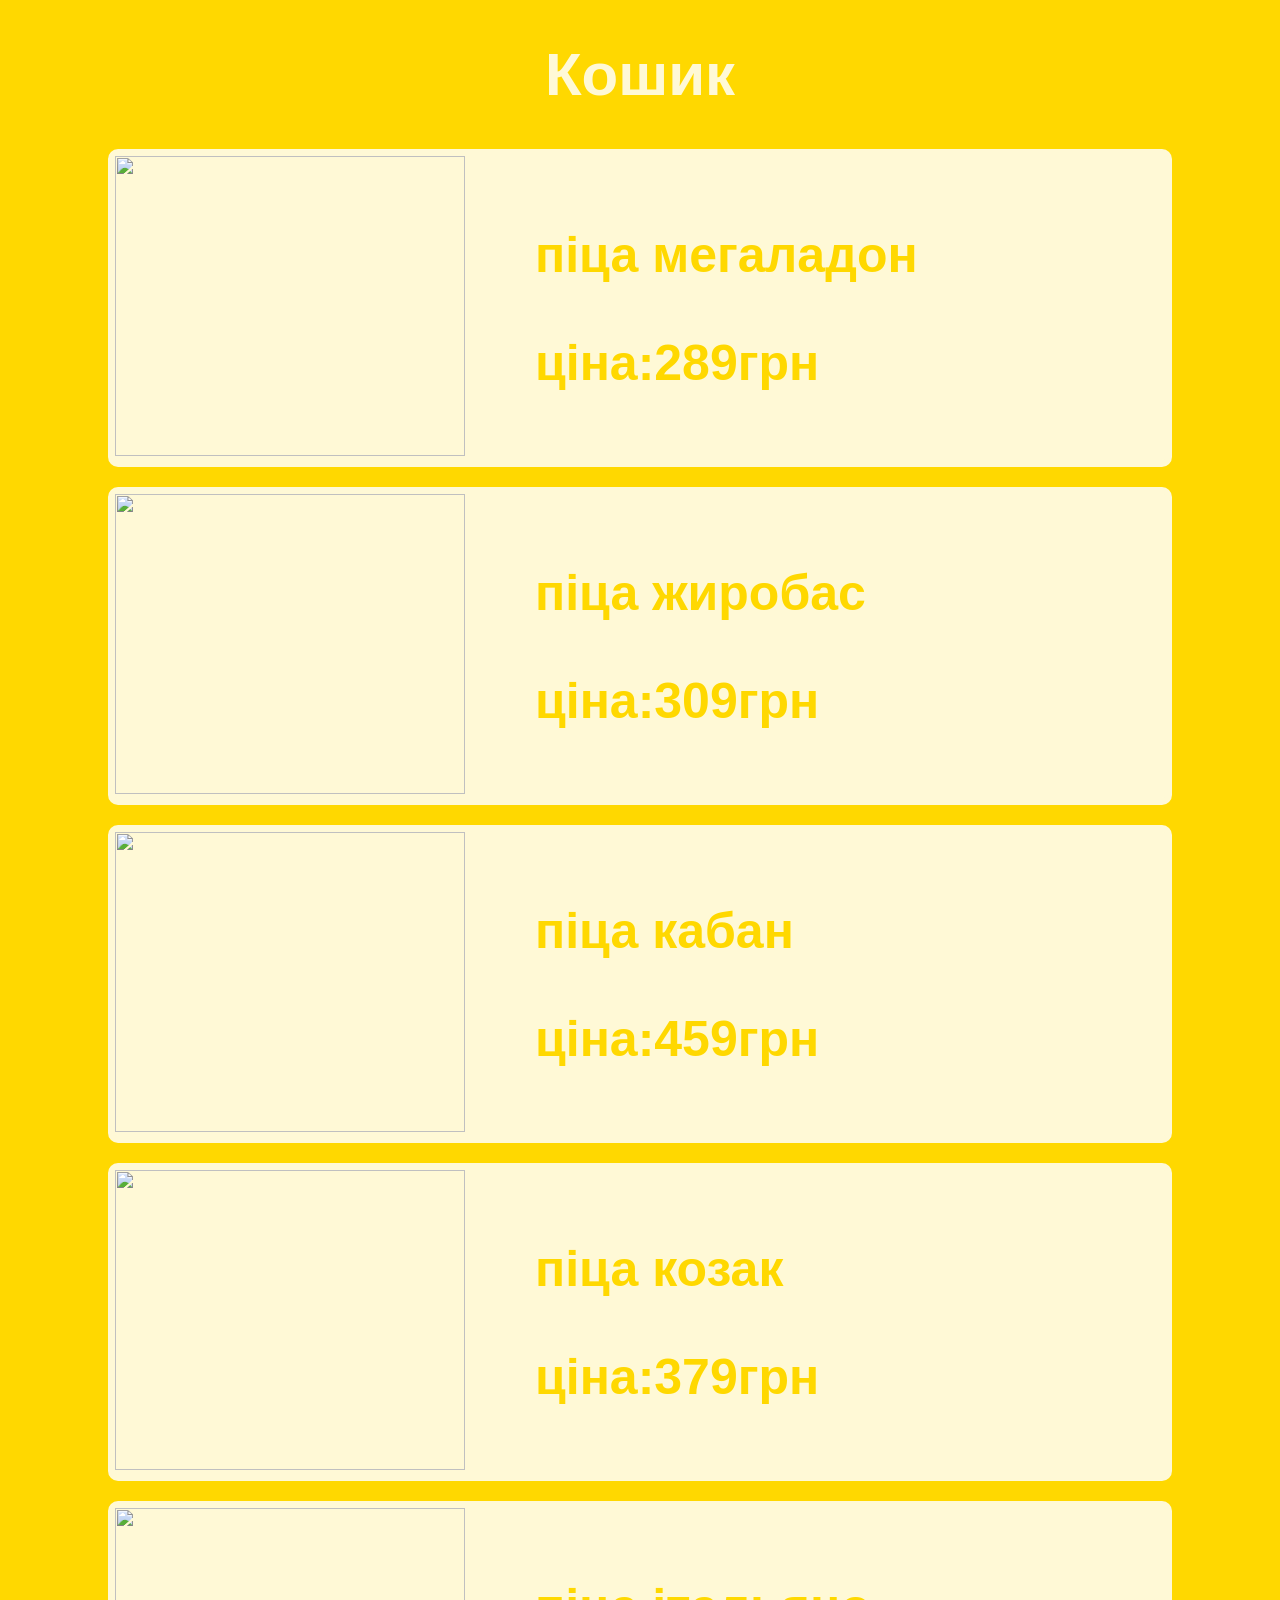
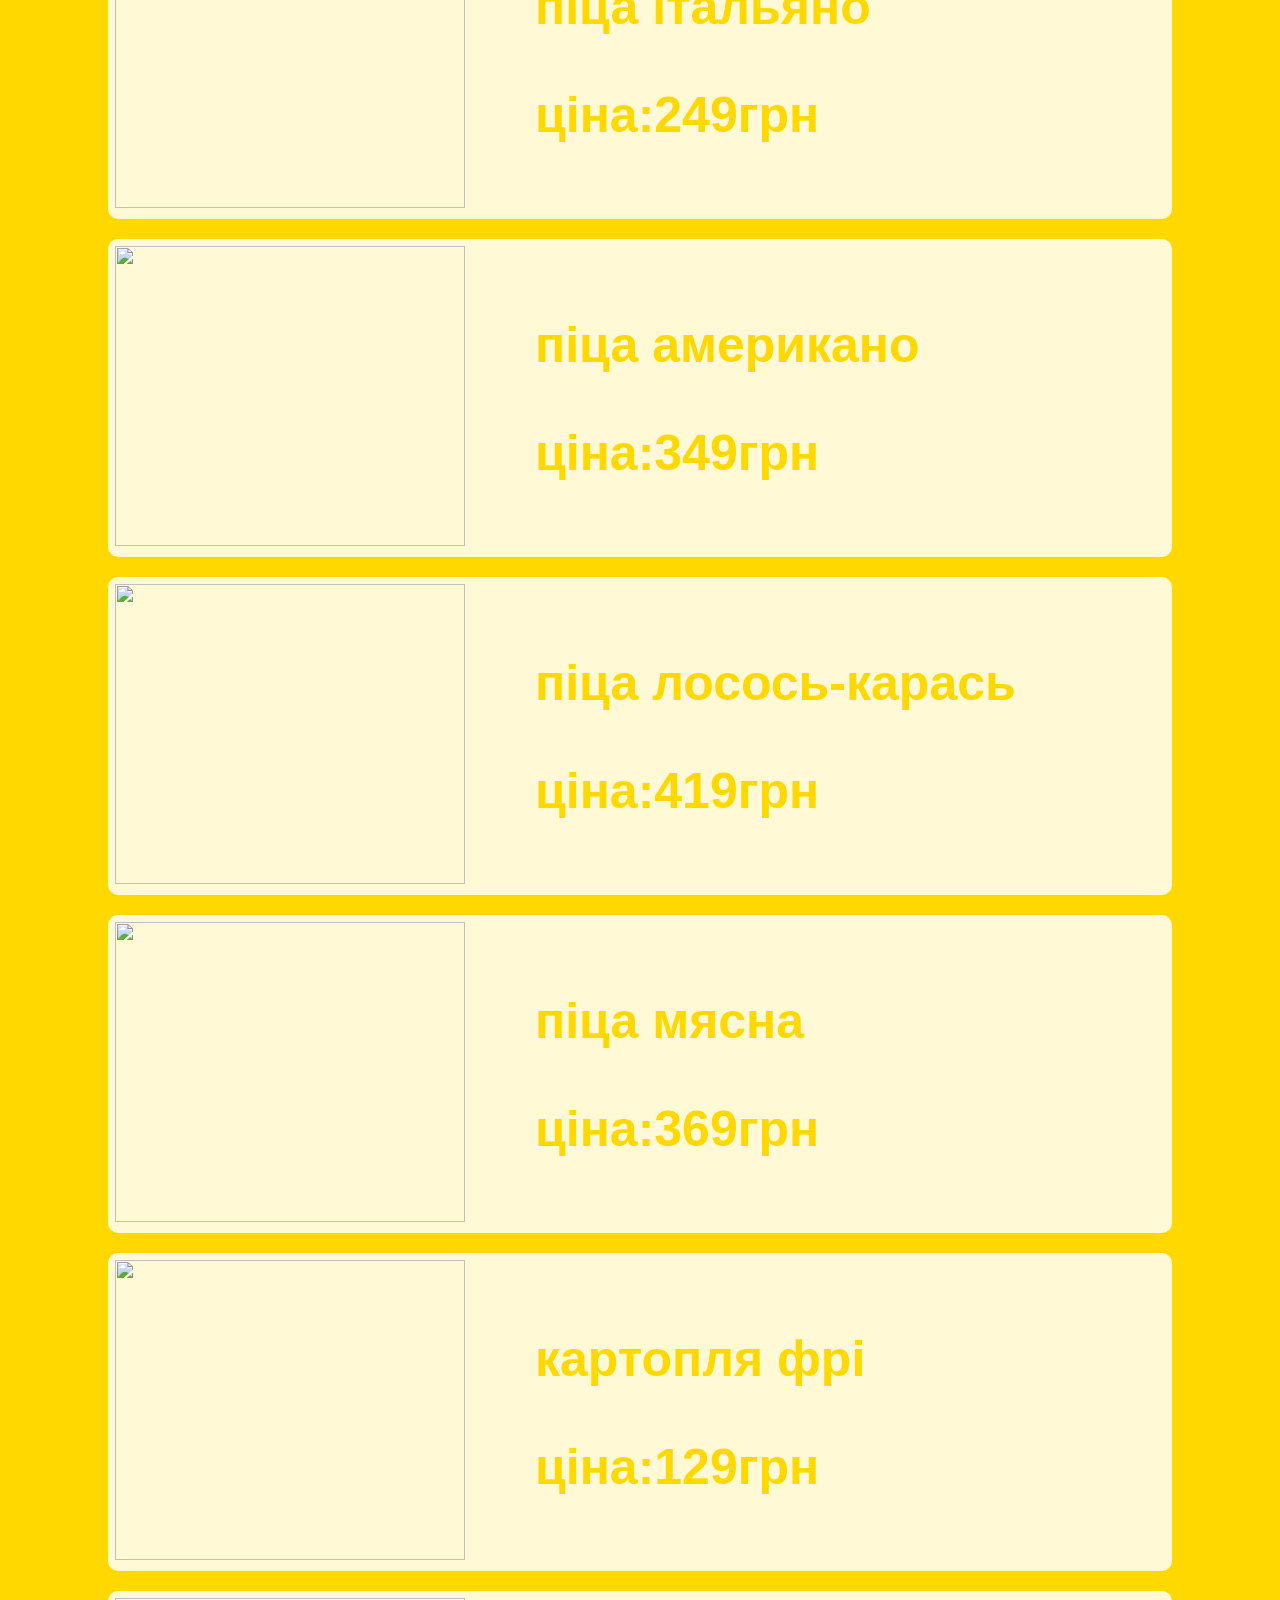
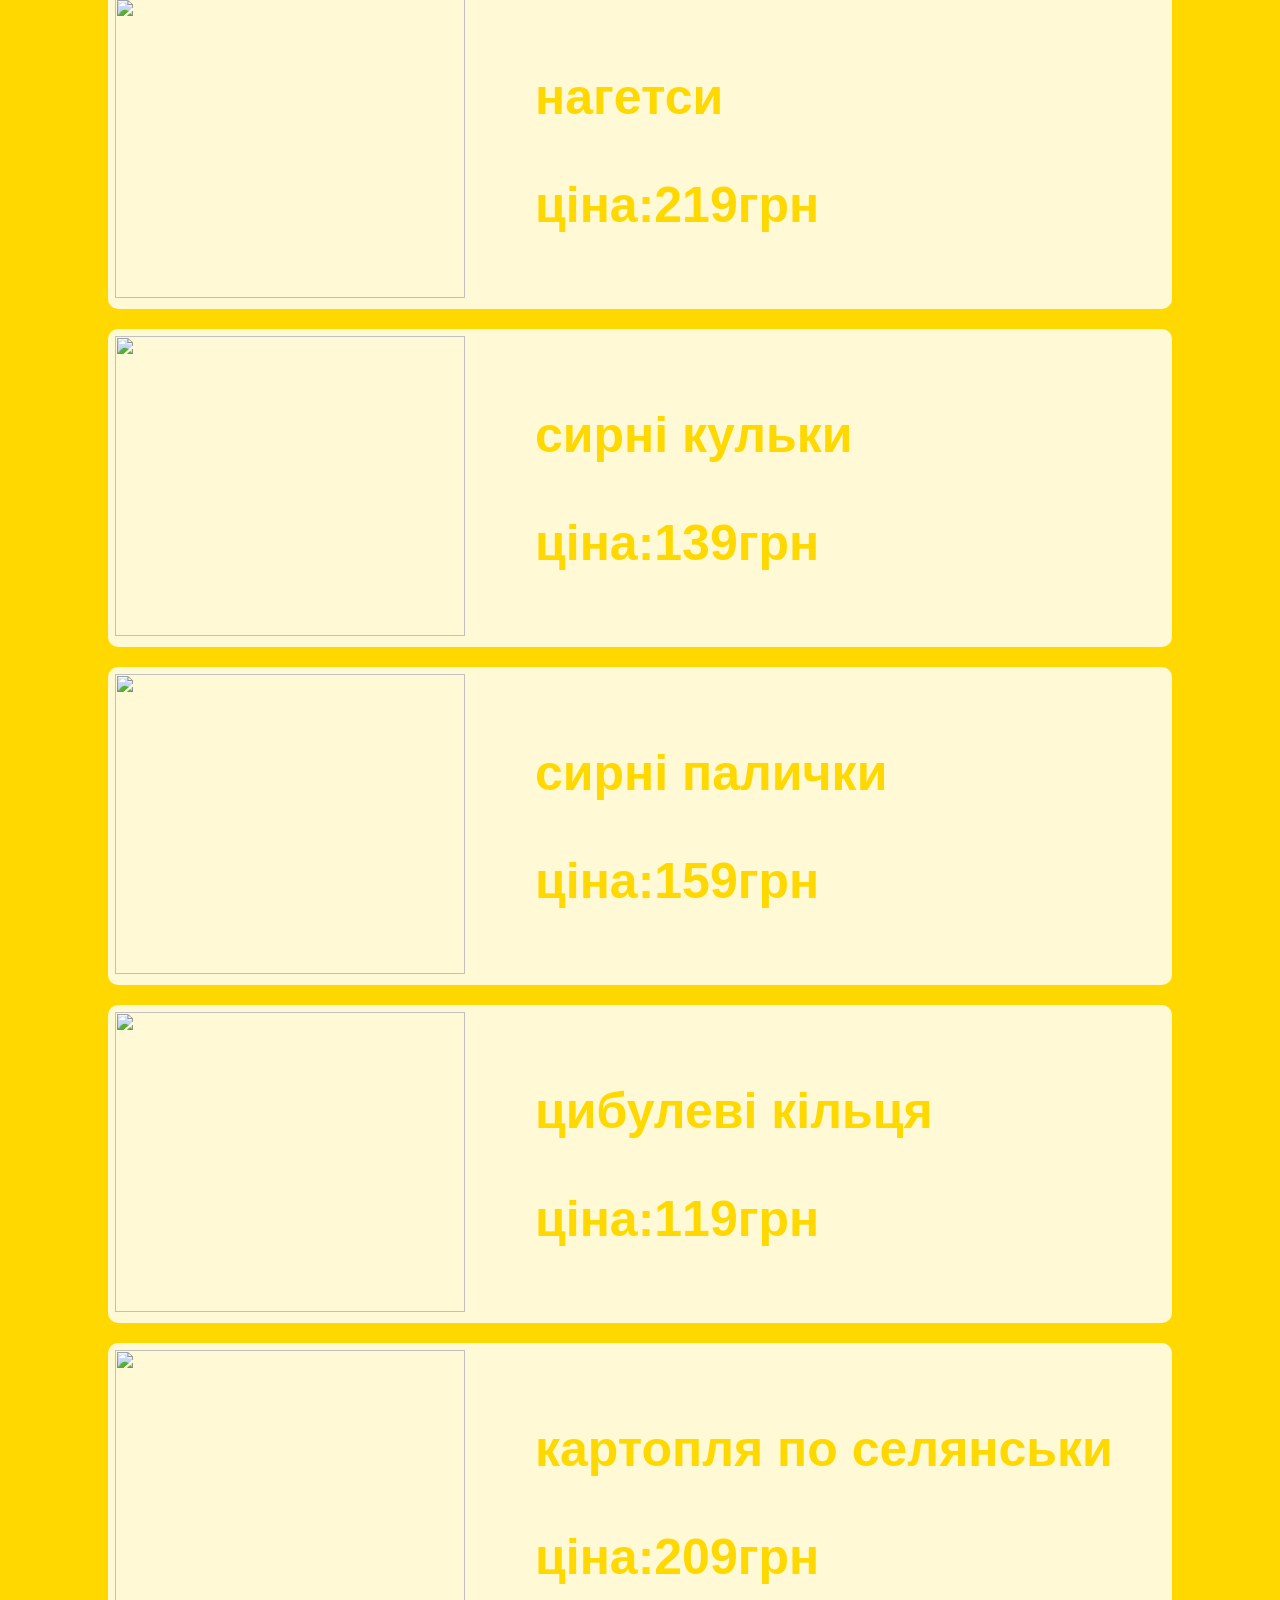
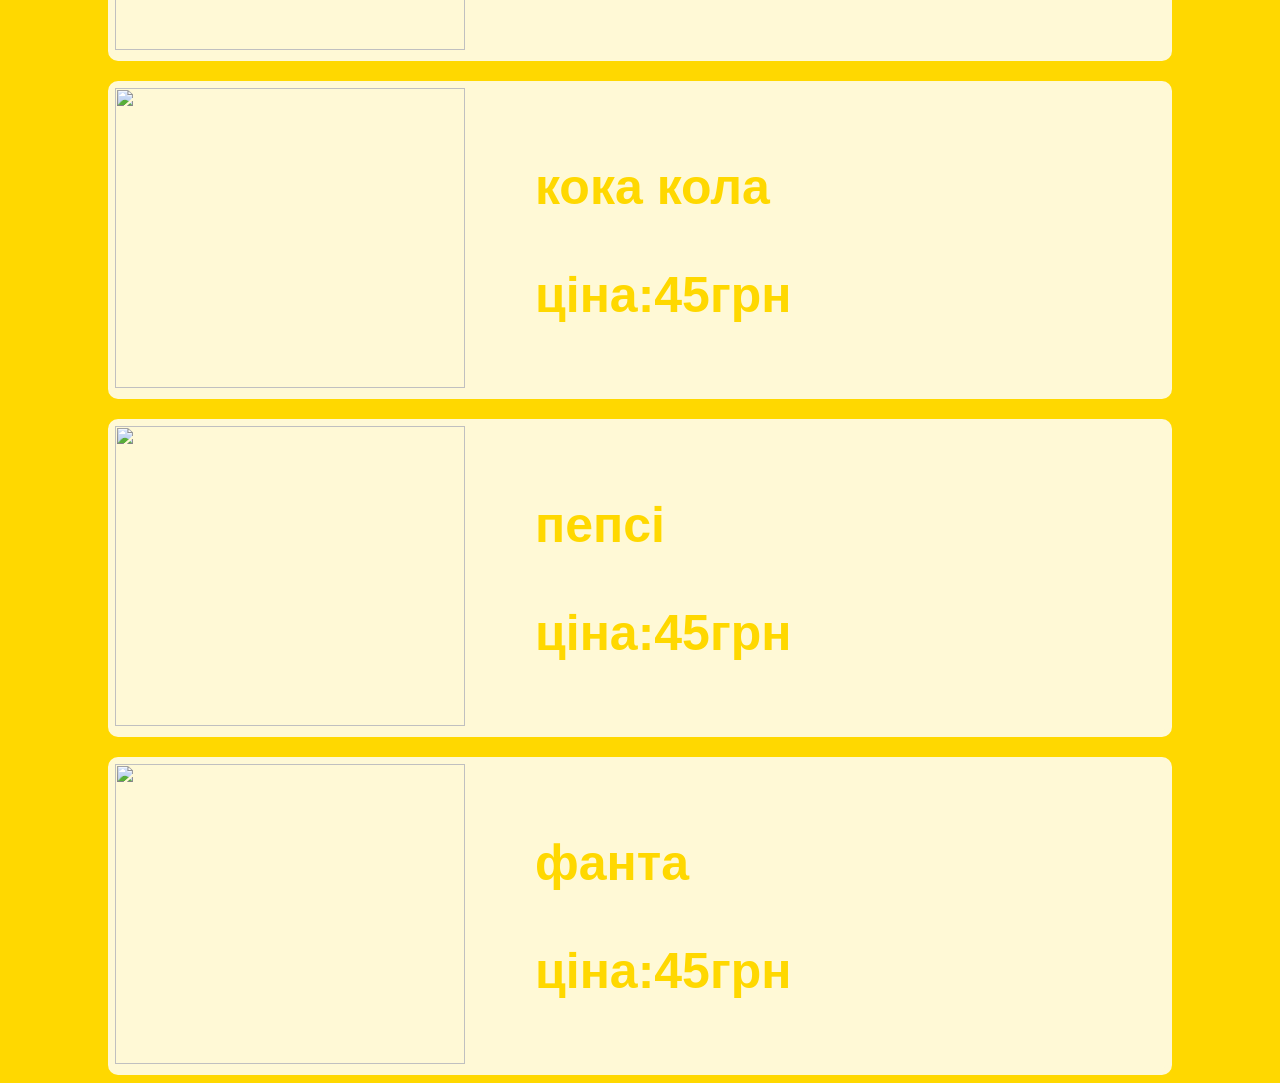
==== busket.html @ 2c3bb1b1 "Add files via upload" ====
<!DOCTYPE html>
<html lang="en">
<head>
    <link rel="stylesheet" href="StylesForBusket.css">
    <title>кошик</title>
    <meta charset="UTF-8">
    <meta name="viewport" content="width=device-width, initial-scale=1.0">
</head>
<body>
    <h1>Кошик</h1>
<div class="pizzadiv">
        <div class="pizzadivmegaladon">
        <div class="IPD">
        <img class="fri" src="https://roll-club.od.ua/wp-content/uploads/2023/12/9.jpg" />
        </div>
        <div class="PIDO">
        <p><b>піца мегаладон</b></p>
        <p><b>ціна:289грн</b></p>
        </div>
        </div>
        </div>

<div class="pizzadiv">
        <div class="pizzadivzirobas">
        <div class="IPD">
        <img class="fri" src="https://freepngimg.com/save/35730-pepperoni-pizza-image/1538x776" />
        </div>
        <div class="PIDO">
        <p><b>піца жиробас</b></p>
        <p><b>ціна:309грн</b></p>
        </div>
        </div>
        </div>

<div class="pizzadiv">
        <div class="pizzadivkaban">
        <div class="IPD">
        <img class="fri" src="https://assets.dots.live/misteram-public/c7532faf-e5f4-4d15-beea-370f78d43656.png" />
        </div>
        <div class="PIDO">
        <p><b>піца кабан</b></p>
        <p><b>ціна:459грн</b></p>
        </div>
        </div>
        </div>

<div class="pizzadiv">
        <div class="pizzadivkozak">
        <div class="IPD">
        <img class="fri" src="https://assets.dots.live/misteram-public/018ecd76-459f-7210-a38e-01dc44ea8025-826x0.png" />
        </div>
        <div class="PIDO">
        <p><b>піца козак</b></p>
        <p><b>ціна:379грн</b></p>
        </div>
        </div>
        </div>

<div class="pizzadiv">
        <div class="pizzadivitaliano">
        <div class="IPD">
        <img class="fri" src="https://shuba.life/static/content/thumbs/1824x912/9/8b/x44j6o---c2x1x50px50p-up--672e84bb4aa99695dda100c9130db8b9.jpg" />
        </div>
        <div class="PIDO">
        <p><b>піца італьяно</b></p>
        <p><b>ціна:249грн</b></p>
        </div>
        </div>
        </div>

<div class="pizzadiv">
        <div class="pizzadivamericano">
        <div class="IPD">
        <img class="fri" src="https://family-place.vn.ua/uploads/636e48b657e30.jpg" />
        </div>
        <div class="PIDO">
        <p><b>піца американо</b></p>
        <p><b>ціна:349грн</b></p>
        </div>
        </div>
        </div>

<div class="pizzadiv">
        <div class="pizzadivfish">
        <div class="IPD">
        <img class="fri" src="https://assets.dots.live/misteram-public/57ce707b-554e-4d7d-868a-64840048059e-826x0.png" />
        </div>
        <div class="PIDO">
        <p><b>піца лосось-карась</b></p>
        <p><b>ціна:419грн</b></p>
        </div>
        </div>
        </div>

<div class="pizzadiv">
        <div class="pizzadivmeat">
        <div class="IPD">
        <img class="fri" src="https://rovero.ua/images/product_images/info_images/190_0.webp" />
        </div>
        <div class="PIDO">
        <p><b>піца мясна</b></p>
        <p><b>ціна:369грн</b></p>
        </div>
        </div>
        </div>


<div class="pizzadiv">
        <div class="pizzadivfri">
        <div class="IPD">
        <img class="fri" src="https://assets.dots.live/misteram-public/018fd0b0-b7fb-72ae-ab0c-ac87978b1a55-826x0.png" />
        </div>
        <div class="PIDO">
        <p><b>картопля фрі</b></p>
        <p><b>ціна:129грн</b></p>
        </div>
        </div>
        </div>

<div class="pizzadiv">
        <div class="pizzadivnugets">
        <div class="IPD">
        <img class="fri" src="https://png.pngtree.com/png-vector/20250703/ourmid/pngtree-chicken-nuggets-isolated-on-white-background-png-image_16600125.webp" />
        </div>
        <div class="PIDO">
        <p><b>нагетси</b></p>
        <p><b>ціна:219грн</b></p>
        </div>
        </div>
        </div>

<div class="pizzadiv">
        <div class="pizzadivCB">
        <div class="IPD">
        <img class="fri" src="https://png.pngtree.com/png-vector/20250614/ourmid/pngtree-cheese-balls-in-a-bowl-isolated-on-transparent-background-png-image_16536321.png" />
        </div>
        <div class="PIDO">
        <p><b>сирні кульки</b></p>
        <p><b>ціна:139грн</b></p>
        </div>
        </div>
        </div>

<div class="pizzadiv">
        <div class="pizzadivCS">
        <div class="IPD">
        <img class="fri" src="https://mrgrill.ua/storage/products/images/big/B0eGLYNbbt4EWDrrcWBW4qXu7eyHByIyyUyqj4gX.png?v=1722513194" />
        </div>
        <div class="PIDO">
        <p><b>сирні палички</b></p>
        <p><b>ціна:159грн</b></p>
        </div>
        </div>
        </div>

<div class="pizzadiv">
        <div class="pizzadivOS">
        <div class="IPD">
        <img class="fri" src="https://wowsushi.com.ua/wp-content/uploads/2024/12/onion.webp" />
        </div>
        <div class="PIDO">
        <p><b>цибулеві кільця</b></p>
        <p><b>ціна:119грн</b></p>
        </div>
        </div>
        </div>

<div class="pizzadiv">
        <div class="pizzadivfri2">
        <div class="IPD">
        <img class="fri" src="https://www.uman.prontopizza.ua/wp-content/uploads/2020/06/photo_2021-01-08_15-34-50.jpg" />
        </div>
        <div class="PIDO">
        <p><b>картопля по селянськи</b></p>
        <p><b>ціна:209грн</b></p>
        </div>
        </div>
        </div>

<div class="pizzadiv">
        <div class="pizzadivcola">
        <div class="IPD">
        <img class="fri" src="https://i.pinimg.com/474x/1c/43/cf/1c43cfc30df2812719ec1c1cbb60930f.jpg" />
        </div>
        <div class="PIDO">
        <p><b>кока кола</b></p>
        <p><b>ціна:45грн</b></p>
        </div>
        </div>
        </div>

<div class="pizzadiv">
        <div class="pizzadivpepsi">
        <div class="IPD">
        <img class="fri" src="https://www.freepnglogos.com/uploads/pepsi-png-logo/pepsi-logo-pepsi-symbol-meaning-history-png-logo-3.png" />
        </div>
        <div class="PIDO">
        <p><b>пепсі</b></p>
        <p><b>ціна:45грн</b></p>
        </div>
        </div>
        </div>

<div class="pizzadiv">
        <div class="pizzadivfanta">
        <div class="IPD">
        <img class="fri" src="https://upload.wikimedia.org/wikipedia/commons/5/59/Fanta_logo_%282018%29.png?utm_source=ru.wikipedia.org&utm_campaign=index&utm_content=original" />
        </div>
        <div class="PIDO">
        <p><b>фанта</b></p>
        <p><b>ціна:45грн</b></p>
        </div>
        </div>
        </div>

</body>
</html>
---- StylesForBusket.css ----
body {
    font-family: sans-serif;
    background-color: #FFD800;
}

h1 {
    color: #FFF9D6;
    font-size: 60px;
    text-align: center;
}

.fri {
    width: 350px;
    height: 300px;
}

.PIDO {
    margin-top: 20px;
    font-size: 50px;
    color: #FFD800;
    margin-left: 70px;
}

.pizzadiv {
    border: 7px solid #FFF9D6;
    background-color: #FFF9D6;
    border-radius: 10px;
    margin-top: 20px;
    margin-left: 100px;
    margin-right: 100px;
    display: flex;
}

.pizzadivzirobas {
    display: flex;
}

.pizzadivmegaladon {
    display: flex;
}

.pizzadivkaban {
    display: flex;
}

.pizzadivkozak {
    display: flex;
}

.pizzadivmeat {
    display: flex;
}

.pizzadivitaliano {
    display: flex;
}

.pizzadivamericano {
    display: flex;
}

.pizzadivfish {
    display: flex;
}

.pizzadivfri {
    display: flex;
}

.pizzadivnugets {
    display: flex;
}

.pizzadivCS {
    display: flex;
}

.pizzadivCB {
    display: flex;
}

.pizzadivfri2 {
    display: flex;
}

.pizzadivOS {
    display: flex;
}

.pizzadivpepsi {
    display: flex;
}

.pizzadivfanta {
    display: flex;
}

.pizzadivcola {
    display: flex;
}
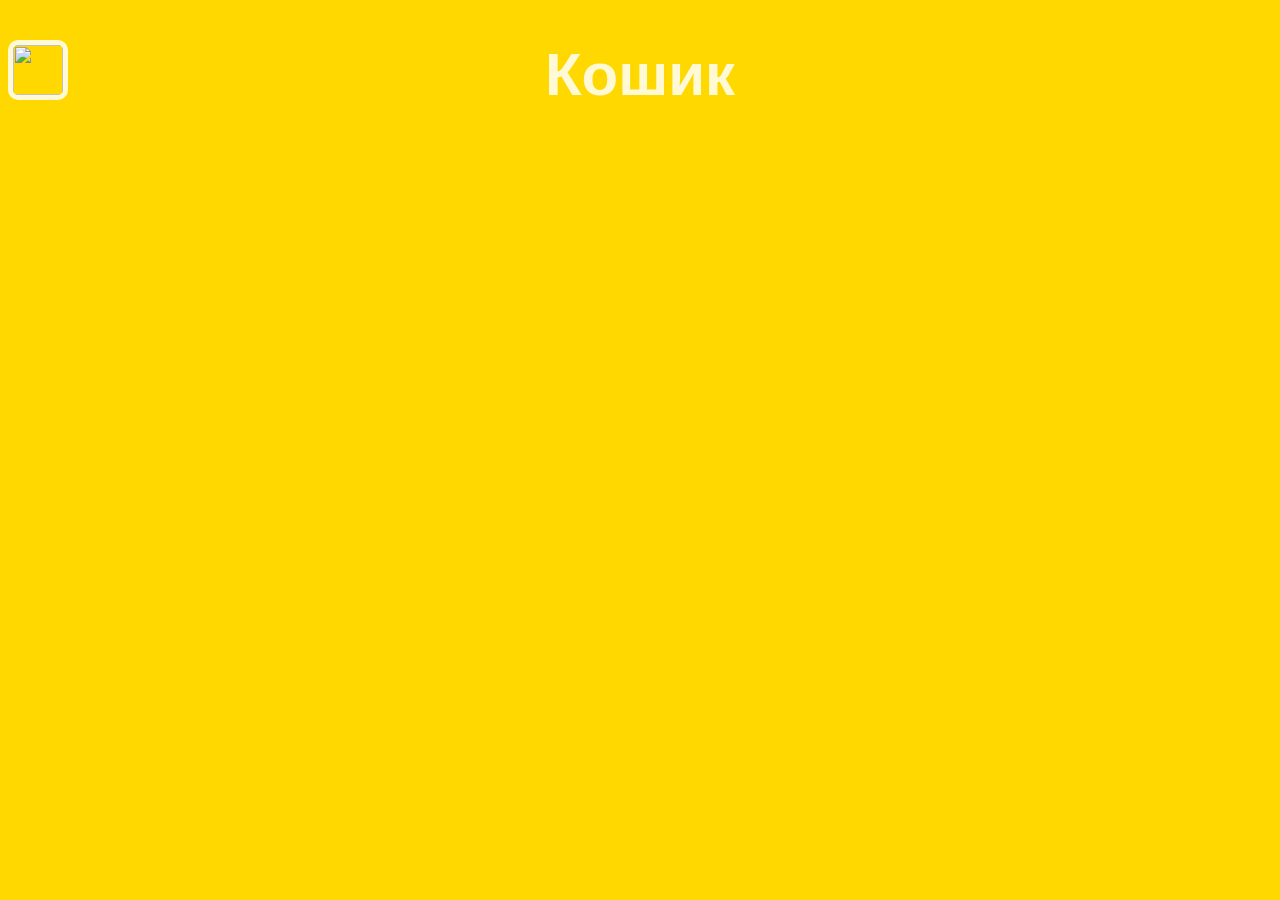
==== commit 3c4f555a: "Update busket.html" ====
--- a/busket.html
+++ b/busket.html
@@ -7,9 +7,12 @@
     <meta name="viewport" content="width=device-width, initial-scale=1.0">
 </head>
 <body>
+        <div class = "koshik">
+            <a href="pizza.html"><img class="buskut" src="https://encrypted-tbn0.gstatic.com/images?q=tbn:ANd9GcSYRJ1TPQvZ0zdYKz_sLXc5sc206g7X4566COmrrEkKB-57je-ujXNjMeII&s=10" /></a>
+        </div>
+
     <h1>Кошик</h1>
-<div class="pizzadiv">
-        <div class="pizzadivmegaladon">
+<div class="pizzadiv pizzadivmegaladon">
         <div class="IPD">
         <img class="fri" src="https://roll-club.od.ua/wp-content/uploads/2023/12/9.jpg" />
         </div>
@@ -18,10 +21,8 @@
         <p><b>ціна:289грн</b></p>
         </div>
         </div>
-        </div>
-
-<div class="pizzadiv">
-        <div class="pizzadivzirobas">
+
+<div class="pizzadiv pizzadivzirobas">
         <div class="IPD">
         <img class="fri" src="https://freepngimg.com/save/35730-pepperoni-pizza-image/1538x776" />
         </div>
@@ -30,10 +31,8 @@
         <p><b>ціна:309грн</b></p>
         </div>
         </div>
-        </div>
-
-<div class="pizzadiv">
-        <div class="pizzadivkaban">
+
+<div class="pizzadiv pizzadivkaban">
         <div class="IPD">
         <img class="fri" src="https://assets.dots.live/misteram-public/c7532faf-e5f4-4d15-beea-370f78d43656.png" />
         </div>
@@ -42,10 +41,8 @@
         <p><b>ціна:459грн</b></p>
         </div>
         </div>
-        </div>
-
-<div class="pizzadiv">
-        <div class="pizzadivkozak">
+
+<div class="pizzadiv pizzadivkozak">
         <div class="IPD">
         <img class="fri" src="https://assets.dots.live/misteram-public/018ecd76-459f-7210-a38e-01dc44ea8025-826x0.png" />
         </div>
@@ -54,10 +51,8 @@
         <p><b>ціна:379грн</b></p>
         </div>
         </div>
-        </div>
-
-<div class="pizzadiv">
-        <div class="pizzadivitaliano">
+
+<div class="pizzadiv pizzadivitaliano">
         <div class="IPD">
         <img class="fri" src="https://shuba.life/static/content/thumbs/1824x912/9/8b/x44j6o---c2x1x50px50p-up--672e84bb4aa99695dda100c9130db8b9.jpg" />
         </div>
@@ -66,10 +61,8 @@
         <p><b>ціна:249грн</b></p>
         </div>
         </div>
-        </div>
-
-<div class="pizzadiv">
-        <div class="pizzadivamericano">
+
+<div class="pizzadiv pizzadivamericano">
         <div class="IPD">
         <img class="fri" src="https://family-place.vn.ua/uploads/636e48b657e30.jpg" />
         </div>
@@ -78,10 +71,8 @@
         <p><b>ціна:349грн</b></p>
         </div>
         </div>
-        </div>
-
-<div class="pizzadiv">
-        <div class="pizzadivfish">
+
+<div class="pizzadiv pizzadivfish">
         <div class="IPD">
         <img class="fri" src="https://assets.dots.live/misteram-public/57ce707b-554e-4d7d-868a-64840048059e-826x0.png" />
         </div>
@@ -90,10 +81,8 @@
         <p><b>ціна:419грн</b></p>
         </div>
         </div>
-        </div>
-
-<div class="pizzadiv">
-        <div class="pizzadivmeat">
+
+<div class="pizzadiv pizzadivmeat">
         <div class="IPD">
         <img class="fri" src="https://rovero.ua/images/product_images/info_images/190_0.webp" />
         </div>
@@ -102,11 +91,9 @@
         <p><b>ціна:369грн</b></p>
         </div>
         </div>
-        </div>
-
-
-<div class="pizzadiv">
-        <div class="pizzadivfri">
+
+
+<div class="pizzadiv pizzadivfri">
         <div class="IPD">
         <img class="fri" src="https://assets.dots.live/misteram-public/018fd0b0-b7fb-72ae-ab0c-ac87978b1a55-826x0.png" />
         </div>
@@ -115,10 +102,8 @@
         <p><b>ціна:129грн</b></p>
         </div>
         </div>
-        </div>
-
-<div class="pizzadiv">
-        <div class="pizzadivnugets">
+
+<div class="pizzadiv pizzadivnugets">
         <div class="IPD">
         <img class="fri" src="https://png.pngtree.com/png-vector/20250703/ourmid/pngtree-chicken-nuggets-isolated-on-white-background-png-image_16600125.webp" />
         </div>
@@ -127,10 +112,8 @@
         <p><b>ціна:219грн</b></p>
         </div>
         </div>
-        </div>
-
-<div class="pizzadiv">
-        <div class="pizzadivCB">
+
+<div class="pizzadiv pizzadivCB">
         <div class="IPD">
         <img class="fri" src="https://png.pngtree.com/png-vector/20250614/ourmid/pngtree-cheese-balls-in-a-bowl-isolated-on-transparent-background-png-image_16536321.png" />
         </div>
@@ -139,10 +122,8 @@
         <p><b>ціна:139грн</b></p>
         </div>
         </div>
-        </div>
-
-<div class="pizzadiv">
-        <div class="pizzadivCS">
+
+<div class="pizzadiv pizzadivCS">
         <div class="IPD">
         <img class="fri" src="https://mrgrill.ua/storage/products/images/big/B0eGLYNbbt4EWDrrcWBW4qXu7eyHByIyyUyqj4gX.png?v=1722513194" />
         </div>
@@ -151,10 +132,8 @@
         <p><b>ціна:159грн</b></p>
         </div>
         </div>
-        </div>
-
-<div class="pizzadiv">
-        <div class="pizzadivOS">
+
+<div class="pizzadiv pizzadivOS">
         <div class="IPD">
         <img class="fri" src="https://wowsushi.com.ua/wp-content/uploads/2024/12/onion.webp" />
         </div>
@@ -163,10 +142,8 @@
         <p><b>ціна:119грн</b></p>
         </div>
         </div>
-        </div>
-
-<div class="pizzadiv">
-        <div class="pizzadivfri2">
+
+<div class="pizzadiv pizzadivvilagge">
         <div class="IPD">
         <img class="fri" src="https://www.uman.prontopizza.ua/wp-content/uploads/2020/06/photo_2021-01-08_15-34-50.jpg" />
         </div>
@@ -175,10 +152,8 @@
         <p><b>ціна:209грн</b></p>
         </div>
         </div>
-        </div>
-
-<div class="pizzadiv">
-        <div class="pizzadivcola">
+
+<div class="pizzadiv pizzadivcola">
         <div class="IPD">
         <img class="fri" src="https://i.pinimg.com/474x/1c/43/cf/1c43cfc30df2812719ec1c1cbb60930f.jpg" />
         </div>
@@ -187,10 +162,8 @@
         <p><b>ціна:45грн</b></p>
         </div>
         </div>
-        </div>
-
-<div class="pizzadiv">
-        <div class="pizzadivpepsi">
+
+<div class="pizzadiv pizzadivpepsi">
         <div class="IPD">
         <img class="fri" src="https://www.freepnglogos.com/uploads/pepsi-png-logo/pepsi-logo-pepsi-symbol-meaning-history-png-logo-3.png" />
         </div>
@@ -199,10 +172,8 @@
         <p><b>ціна:45грн</b></p>
         </div>
         </div>
-        </div>
-
-<div class="pizzadiv">
-        <div class="pizzadivfanta">
+
+<div class="pizzadiv pizzadivfanta">
         <div class="IPD">
         <img class="fri" src="https://upload.wikimedia.org/wikipedia/commons/5/59/Fanta_logo_%282018%29.png?utm_source=ru.wikipedia.org&utm_campaign=index&utm_content=original" />
         </div>
@@ -211,7 +182,72 @@
         <p><b>ціна:45грн</b></p>
         </div>
         </div>
-        </div>
+
+        <script>
+    // Функція для застосування збережених стилів для ВСІХ активних класів
+    function applyAllSavedStyles() {
+        // Отримуємо масив збережених других класів із localStorage (якщо нічого немає — порожній масив)
+        let savedClasses = JSON.parse(localStorage.getItem('activeBuskerClasses')) || [];
+
+        savedClasses.forEach(secondClass => {
+            let baseClass = secondClass;
+            if (baseClass.endsWith('2')) {
+                baseClass = baseClass.slice(0, -1);
+            }
+
+            // Ховаємо елементи з другим класом
+            document.querySelectorAll('.' + secondClass).forEach(el => {
+                el.style.setProperty('display', 'none', 'important');
+            });
+
+            // Показуємо елементи з базовим класом
+            document.querySelectorAll('.' + baseClass).forEach(el => {
+                el.style.setProperty('display', 'flex', 'important');
+            });
+        });
+    }
+
+    // ЗАСТОСУВАННЯ ПРИ ЗАВАНТАЖЕННІ СТОРІНКИ
+    (function() {
+        window.addEventListener('DOMContentLoaded', applyAllSavedStyles);
+        // Дублюємо на випадок, якщо DOM вже завантажився
+        if (document.readyState === 'complete' || document.readyState === 'interactive') {
+            applyAllSavedStyles();
+        }
+    })();
+
+    // ОБРОБКА КЛІКІВ ПО ПОСИЛАННЯХ
+    document.addEventListener('click', function(event) {
+        const targetLink = event.target.closest('a');
+        if (!targetLink) return;
+
+        const classList = targetLink.classList;
+        if (classList.length < 2) return;
+
+        const secondClass = classList[1]; 
+
+        // Отримуємо поточний список збережених класів
+        let savedClasses = JSON.parse(localStorage.getItem('activeBuskerClasses')) || [];
+
+        // Додаємо новий клас до списку, якщо його там ще немає
+        if (!savedClasses.includes(secondClass)) {
+            savedClasses.push(secondClass);
+            localStorage.setItem('activeBuskerClasses', JSON.stringify(savedClasses));
+        }
+
+        // Застосовуємо стилі для всіх збережених елементів на поточній сторінці
+        applyAllSavedStyles();
+
+        // Перехід на іншу сторінку з затримкою для збереження в localStorage
+        const href = targetLink.getAttribute('href');
+        if (href && href !== '#' && !href.startsWith('javascript:')) {
+            event.preventDefault();
+            setTimeout(function() {
+                window.location.href = href;
+            }, 50);
+        }
+    });
+</script>
 
 </body>
-</html>+</html>
--- a/StylesForBusket.css
+++ b/StylesForBusket.css
@@ -21,6 +21,22 @@
     margin-left: 70px;
 }
 
+.buskut {
+    transition: 0.15s;
+    width:50px;
+    height:50px;
+    border:5px solid #FFF9D6;
+    border-radius:10px;
+    position: fixed;
+}
+
+.buskut:hover {
+    width:55px;
+    height:55px;
+    border:5.5px solid #FFF9D6;
+    border-radius:11.5px;
+}
+
 .pizzadiv {
     border: 7px solid #FFF9D6;
     background-color: #FFF9D6;
@@ -32,69 +48,139 @@
 }
 
 .pizzadivzirobas {
-    display: flex;
+    display: none;
 }
 
 .pizzadivmegaladon {
-    display: flex;
+    display: none;
 }
 
 .pizzadivkaban {
-    display: flex;
+    display: none;
 }
 
 .pizzadivkozak {
-    display: flex;
+    display: none;
 }
 
 .pizzadivmeat {
-    display: flex;
+    display: none;
 }
 
 .pizzadivitaliano {
-    display: flex;
+    display: none;
 }
 
 .pizzadivamericano {
-    display: flex;
+    display: none;
 }
 
 .pizzadivfish {
-    display: flex;
+    display: none;
 }
 
 .pizzadivfri {
-    display: flex;
+    display: none;
 }
 
 .pizzadivnugets {
-    display: flex;
+    display: none;
 }
 
 .pizzadivCS {
-    display: flex;
+    display: none;
 }
 
 .pizzadivCB {
-    display: flex;
+    display: none;
+}
+
+.pizzadivvilagge {
+    display: none;
+}
+
+.pizzadivOS {
+    display: none;
+}
+
+.pizzadivpepsi {
+    display: none;
+}
+
+.pizzadivfanta {
+    display: none;
+}
+
+.pizzadivcola {
+    display: none;
+}
+
+
+
+.pizzadivzirobas2 {
+    text-decoration: none;
+}
+
+.pizzadivmegaladon2 {
+    text-decoration: none;
+}
+
+.pizzadivkaban2 {
+    text-decoration: none;
+}
+
+.pizzadivkozak2 {
+    text-decoration: none;
+}
+
+.pizzadivmeat2 {
+    text-decoration: none;
+}
+
+.pizzadivitaliano2 {
+    text-decoration: none;
+}
+
+.pizzadivamericano2 {
+    text-decoration: none;
+}
+
+.pizzadivfish2 {
+    text-decoration: none;
 }
 
 .pizzadivfri2 {
-    display: flex;
+    text-decoration: none;
 }
 
-.pizzadivOS {
-    display: flex;
+.pizzadivnugets2 {
+    text-decoration: none;
 }
 
-.pizzadivpepsi {
-    display: flex;
+.pizzadivCS2 {
+    text-decoration: none;
 }
 
-.pizzadivfanta {
-    display: flex;
+.pizzadivCB2 {
+    text-decoration: none;
 }
 
-.pizzadivcola {
-    display: flex;
-}+.pizzadivvilagge2 {
+    text-decoration: none;
+}
+
+.pizzadivOS2 {
+    text-decoration: none;
+}
+
+.pizzadivpepsi2 {
+    text-decoration: none;
+}
+
+.pizzadivfanta2 {
+    text-decoration: none;
+}
+
+.pizzadivcola2 {
+    text-decoration: none;
+}
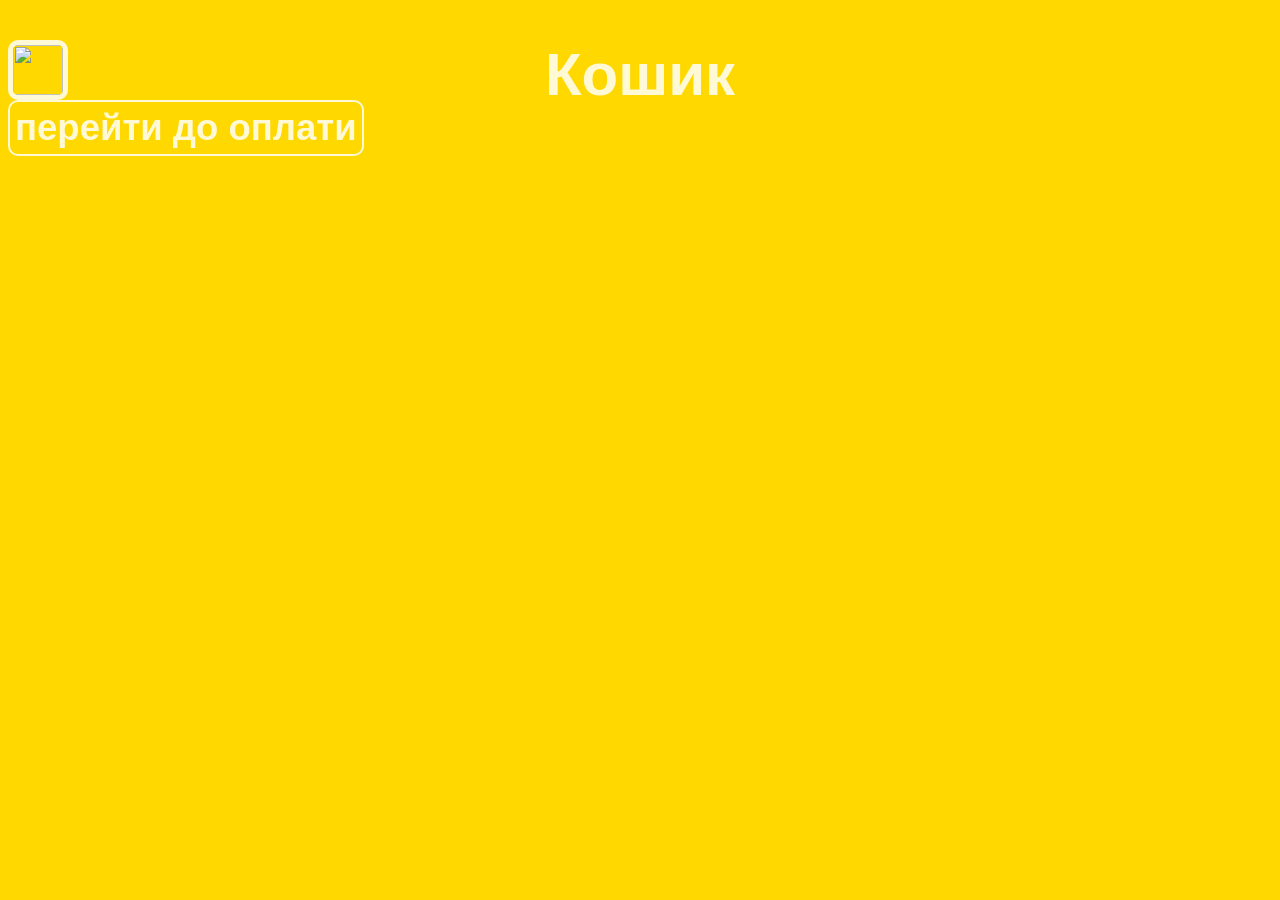
==== commit ed686343: "Add files via upload" ====
--- a/busket.html
+++ b/busket.html
@@ -11,6 +11,8 @@
             <a href="pizza.html"><img class="buskut" src="https://encrypted-tbn0.gstatic.com/images?q=tbn:ANd9GcSYRJ1TPQvZ0zdYKz_sLXc5sc206g7X4566COmrrEkKB-57je-ujXNjMeII&s=10" /></a>
         </div>
 
+        <a class="NNNNN" href="verylox.html"><b>перейти до оплати</b></a>
+
     <h1>Кошик</h1>
 <div class="pizzadiv pizzadivmegaladon">
         <div class="IPD">
@@ -20,6 +22,9 @@
         <p><b>піца мегаладон</b></p>
         <p><b>ціна:289грн</b></p>
         </div>
+        <div class="PID1">
+        <button"><img class="trash" src="https://cdn-icons-png.flaticon.com/512/54/54324.png" /></button>
+        </div>
         </div>
 
 <div class="pizzadiv pizzadivzirobas">
@@ -30,6 +35,9 @@
         <p><b>піца жиробас</b></p>
         <p><b>ціна:309грн</b></p>
         </div>
+        <div class="PID1">
+        <button><img class="trash" src="https://cdn-icons-png.flaticon.com/512/54/54324.png" /></button>
+        </div>
         </div>
 
 <div class="pizzadiv pizzadivkaban">
@@ -40,6 +48,9 @@
         <p><b>піца кабан</b></p>
         <p><b>ціна:459грн</b></p>
         </div>
+        <div class="PID1">
+        <button><img class="trash" src="https://cdn-icons-png.flaticon.com/512/54/54324.png" /></button>
+        </div>
         </div>
 
 <div class="pizzadiv pizzadivkozak">
@@ -50,6 +61,9 @@
         <p><b>піца козак</b></p>
         <p><b>ціна:379грн</b></p>
         </div>
+        <div class="PID1">
+        <button><img class="trash" src="https://cdn-icons-png.flaticon.com/512/54/54324.png" /></button>
+        </div>
         </div>
 
 <div class="pizzadiv pizzadivitaliano">
@@ -60,6 +74,9 @@
         <p><b>піца італьяно</b></p>
         <p><b>ціна:249грн</b></p>
         </div>
+        <div class="PID1">
+        <button><img class="trash" src="https://cdn-icons-png.flaticon.com/512/54/54324.png" /></button>
+        </div>
         </div>
 
 <div class="pizzadiv pizzadivamericano">
@@ -70,6 +87,9 @@
         <p><b>піца американо</b></p>
         <p><b>ціна:349грн</b></p>
         </div>
+        <div class="PID1">
+        <button><img class="trash" src="https://cdn-icons-png.flaticon.com/512/54/54324.png" /></button>
+        </div>
         </div>
 
 <div class="pizzadiv pizzadivfish">
@@ -80,6 +100,9 @@
         <p><b>піца лосось-карась</b></p>
         <p><b>ціна:419грн</b></p>
         </div>
+        <div class="PID1">
+        <button><img class="trash" src="https://cdn-icons-png.flaticon.com/512/54/54324.png" /></button>
+        </div>
         </div>
 
 <div class="pizzadiv pizzadivmeat">
@@ -90,6 +113,9 @@
         <p><b>піца мясна</b></p>
         <p><b>ціна:369грн</b></p>
         </div>
+        <div class="PID1">
+        <button><img class="trash" src="https://cdn-icons-png.flaticon.com/512/54/54324.png" /></button>
+        </div>
         </div>
 
 
@@ -101,6 +127,9 @@
         <p><b>картопля фрі</b></p>
         <p><b>ціна:129грн</b></p>
         </div>
+        <div class="PID1">
+        <button><img class="trash" src="https://cdn-icons-png.flaticon.com/512/54/54324.png" /></button>
+        </div>
         </div>
 
 <div class="pizzadiv pizzadivnugets">
@@ -111,6 +140,8 @@
         <p><b>нагетси</b></p>
         <p><b>ціна:219грн</b></p>
         </div>
+        <div class="PID1">
+        <button><img class="trash" src="https://cdn-icons-png.flaticon.com/512/54/54324.png" /></button>
         </div>
 
 <div class="pizzadiv pizzadivCB">
@@ -121,6 +152,9 @@
         <p><b>сирні кульки</b></p>
         <p><b>ціна:139грн</b></p>
         </div>
+        <div class="PID1">
+        <button><img class="trash" src="https://cdn-icons-png.flaticon.com/512/54/54324.png" /></button>
+        </div>
         </div>
 
 <div class="pizzadiv pizzadivCS">
@@ -131,6 +165,9 @@
         <p><b>сирні палички</b></p>
         <p><b>ціна:159грн</b></p>
         </div>
+        <div class="PID1">
+        <button><img class="trash" src="https://cdn-icons-png.flaticon.com/512/54/54324.png" /></button>
+        </div>
         </div>
 
 <div class="pizzadiv pizzadivOS">
@@ -141,6 +178,8 @@
         <p><b>цибулеві кільця</b></p>
         <p><b>ціна:119грн</b></p>
         </div>
+        <div class="PID1">
+        <button><img class="trash" src="https://cdn-icons-png.flaticon.com/512/54/54324.png" /></button>
         </div>
 
 <div class="pizzadiv pizzadivvilagge">
@@ -151,6 +190,9 @@
         <p><b>картопля по селянськи</b></p>
         <p><b>ціна:209грн</b></p>
         </div>
+        <div class="PID1">
+        <button><img class="trash" src="https://cdn-icons-png.flaticon.com/512/54/54324.png" /></button>
+        </div>
         </div>
 
 <div class="pizzadiv pizzadivcola">
@@ -161,6 +203,9 @@
         <p><b>кока кола</b></p>
         <p><b>ціна:45грн</b></p>
         </div>
+        <div class="PID1">
+        <button><img class="trash" src="https://cdn-icons-png.flaticon.com/512/54/54324.png" /></button>
+        </div>
         </div>
 
 <div class="pizzadiv pizzadivpepsi">
@@ -171,6 +216,9 @@
         <p><b>пепсі</b></p>
         <p><b>ціна:45грн</b></p>
         </div>
+        <div class="PID1">
+        <button><img class="trash" src="https://cdn-icons-png.flaticon.com/512/54/54324.png" /></button>
+        </div>
         </div>
 
 <div class="pizzadiv pizzadivfanta">
@@ -181,70 +229,140 @@
         <p><b>фанта</b></p>
         <p><b>ціна:45грн</b></p>
         </div>
+        <div class="PID1">
+        <button><img class="trash" src="https://cdn-icons-png.flaticon.com/512/54/54324.png" /></button>
+        </div>
         </div>
 
         <script>
-    // Функція для застосування збережених стилів для ВСІХ активних класів
+    // Функція для визначення пари класів
+    function getClassPair(className) {
+        let secondClass = className;
+        let baseClass = className;
+
+        if (secondClass.endsWith('2')) {
+            baseClass = secondClass.slice(0, -1);
+        } else {
+            secondClass = baseClass + '2';
+        }
+
+        return { baseClass, secondClass };
+    }
+
+    // Застосування збережених стилів з localStorage
     function applyAllSavedStyles() {
-        // Отримуємо масив збережених других класів із localStorage (якщо нічого немає — порожній масив)
         let savedClasses = JSON.parse(localStorage.getItem('activeBuskerClasses')) || [];
 
-        savedClasses.forEach(secondClass => {
-            let baseClass = secondClass;
-            if (baseClass.endsWith('2')) {
-                baseClass = baseClass.slice(0, -1);
-            }
-
-            // Ховаємо елементи з другим класом
+        // Спочатку скидаємо все у стандартний стан (базові сховані, з "2" - видимі)
+        // (Це опціонально, але гарантує порядок)
+
+        savedClasses.forEach(savedClass => {
+            const { baseClass, secondClass } = getClassPair(savedClass);
+
+            // Ховаємо елемент з цифрою 2 (бо він уже замовлений)
             document.querySelectorAll('.' + secondClass).forEach(el => {
                 el.style.setProperty('display', 'none', 'important');
             });
 
-            // Показуємо елементи з базовим класом
+            // ПОКАЗУЄМО базовий елемент у кошику
             document.querySelectorAll('.' + baseClass).forEach(el => {
                 el.style.setProperty('display', 'flex', 'important');
             });
         });
     }
 
-    // ЗАСТОСУВАННЯ ПРИ ЗАВАНТАЖЕННІ СТОРІНКИ
-    (function() {
-        window.addEventListener('DOMContentLoaded', applyAllSavedStyles);
-        // Дублюємо на випадок, якщо DOM вже завантажився
-        if (document.readyState === 'complete' || document.readyState === 'interactive') {
-            applyAllSavedStyles();
-        }
-    })();
-
-    // ОБРОБКА КЛІКІВ ПО ПОСИЛАННЯХ
+    // Запуск при завантаженні
+    if (document.readyState === 'loading') {
+        document.addEventListener('DOMContentLoaded', applyAllSavedStyles);
+    } else {
+        applyAllSavedStyles();
+    }
+
+    // ГОЛОВНИЙ ОБРОБНИК КЛІКІВ
     document.addEventListener('click', function(event) {
+        
+        // 1. КЛІК НА СМИТНИК (.trash)
+        const trashElement = event.target.closest('.trash');
+        if (trashElement) {
+            event.preventDefault();
+
+            let parentDiv = trashElement.closest('div');
+            while (parentDiv) {
+                let hasPizzaClass = Array.from(parentDiv.classList).some(cls => cls.startsWith('pizzadiv') && cls !== 'pizzadiv' && !cls.endsWith('2'));
+                if (hasPizzaClass) break;
+                parentDiv = parentDiv.parentElement ? parentDiv.parentElement.closest('div') : null;
+            }
+
+            if (!parentDiv) {
+                parentDiv = trashElement.closest('div');
+            }
+
+            let baseClass = null;
+            if (parentDiv) {
+                for (let cls of parentDiv.classList) {
+                    if (cls.startsWith('pizzadiv') && cls !== 'pizzadiv' && !cls.endsWith('2')) {
+                        baseClass = cls;
+                        break;
+                    }
+                }
+            }
+
+            if (baseClass) {
+                const secondClass = baseClass + '2';
+
+                let savedClasses = JSON.parse(localStorage.getItem('activeBuskerClasses')) || [];
+                savedClasses = savedClasses.filter(c => c !== baseClass && c !== secondClass);
+                localStorage.setItem('activeBuskerClasses', JSON.stringify(savedClasses));
+
+                // Повертаємо у вихідний стан: базовий ховаємо, а з "2" показуємо
+                document.querySelectorAll('.' + baseClass).forEach(el => {
+                    el.style.setProperty('display', 'none', 'important');
+                });
+
+                document.querySelectorAll('.' + secondClass).forEach(el => {
+                    el.style.removeProperty('display'); // знімаємо жорсткий стиль
+                    el.style.setProperty('display', 'flex', 'important');
+                    el.style.setProperty('text-decoration', 'none', 'important');
+                });
+            }
+            return;
+        }
+
+        // 2. ПОСИЛАННЯ <a> (Кнопка замовлення)
         const targetLink = event.target.closest('a');
         if (!targetLink) return;
 
         const classList = targetLink.classList;
         if (classList.length < 2) return;
 
-        const secondClass = classList[1]; 
-
-        // Отримуємо поточний список збережених класів
+        // Шукаємо клас, який закінчується на 2 або є базовим
+        let targetClass = null;
+        for (let cls of classList) {
+            if (cls.startsWith('pizzadiv')) {
+                targetClass = cls;
+                break;
+            }
+        }
+
+        if (!targetClass) return;
+
+        const { baseClass, secondClass } = getClassPair(targetClass);
+
         let savedClasses = JSON.parse(localStorage.getItem('activeBuskerClasses')) || [];
 
-        // Додаємо новий клас до списку, якщо його там ще немає
         if (!savedClasses.includes(secondClass)) {
             savedClasses.push(secondClass);
             localStorage.setItem('activeBuskerClasses', JSON.stringify(savedClasses));
         }
 
-        // Застосовуємо стилі для всіх збережених елементів на поточній сторінці
         applyAllSavedStyles();
 
-        // Перехід на іншу сторінку з затримкою для збереження в localStorage
         const href = targetLink.getAttribute('href');
         if (href && href !== '#' && !href.startsWith('javascript:')) {
             event.preventDefault();
             setTimeout(function() {
                 window.location.href = href;
-            }, 50);
+            }, 80); // трохи збільшили затримку, щоб localStorage стовідсотково встиг зберегти дані перед переходом
         }
     });
 </script>
--- a/StylesForBusket.css
+++ b/StylesForBusket.css
@@ -1,6 +1,37 @@
 body {
     font-family: sans-serif;
     background-color: #FFD800;
+}
+
+.NNNNN {
+    top: 100px;
+    position: fixed;
+    transition: 0.2s;
+    text-decoration: none;
+    color: #FFF9D6;
+    font-size: 36.5px;
+    border: 2px solid #FFF9D6;
+    border-radius: 10px;
+    padding: 5px;
+    background-color: #FFD800;
+    margin-bottom: 100px;
+}
+
+.NNNNN:hover {
+    text-decoration: none;
+    color: #FFF9D6;
+    font-size: 44px;
+    border: 1px solid #FFF9D6;
+    border-radius: 15px;
+    padding: 5px;
+    background-color: #FFD800;
+    margin-bottom: 100px;
+}
+
+button {
+    text-decoration: none;
+    border: none;
+    background-color: #FFF9D6;
 }
 
 h1 {
@@ -47,6 +78,27 @@
     display: flex;
 }
 
+.PID1 {
+    margin-top: 130px;
+    margin-left: 200px;
+}
+
+.trash {
+    transition: 0.15s;
+    width:50px;
+    height:50px;
+    border:5px solid #FFF9D6;
+    border-radius:10px;
+}
+
+.trash:hover {
+    width:55px;
+    height:55px;
+    border:5.5px solid #FFF9D6;
+    border-radius:11.5px;
+}
+
+
 .pizzadivzirobas {
     display: none;
 }
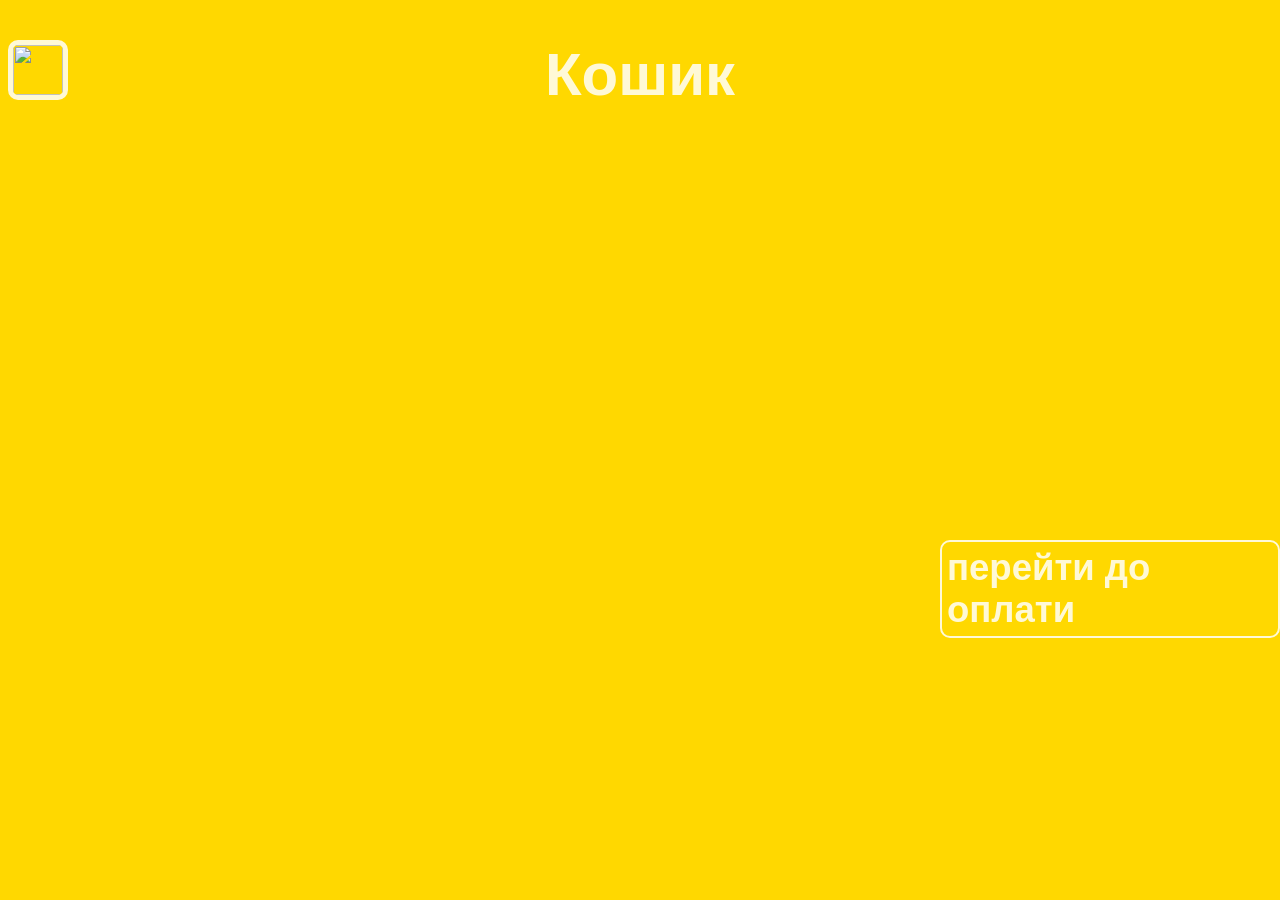
==== commit eb02b78f: "Add files via upload" ====
--- a/busket.html
+++ b/busket.html
@@ -11,7 +11,7 @@
             <a href="pizza.html"><img class="buskut" src="https://encrypted-tbn0.gstatic.com/images?q=tbn:ANd9GcSYRJ1TPQvZ0zdYKz_sLXc5sc206g7X4566COmrrEkKB-57je-ujXNjMeII&s=10" /></a>
         </div>
 
-        <a class="NNNNN" href="verylox.html"><b>перейти до оплати</b></a>
+        <a class="NNNNN" href="lox.html"><b>перейти до оплати</b></a>
 
     <h1>Кошик</h1>
 <div class="pizzadiv pizzadivmegaladon">
--- a/StylesForBusket.css
+++ b/StylesForBusket.css
@@ -4,7 +4,8 @@
 }
 
 .NNNNN {
-    top: 100px;
+    top: 540px;
+    left: 940px;
     position: fixed;
     transition: 0.2s;
     text-decoration: none;
@@ -20,7 +21,7 @@
 .NNNNN:hover {
     text-decoration: none;
     color: #FFF9D6;
-    font-size: 44px;
+    font-size: 40px;
     border: 1px solid #FFF9D6;
     border-radius: 15px;
     padding: 5px;
